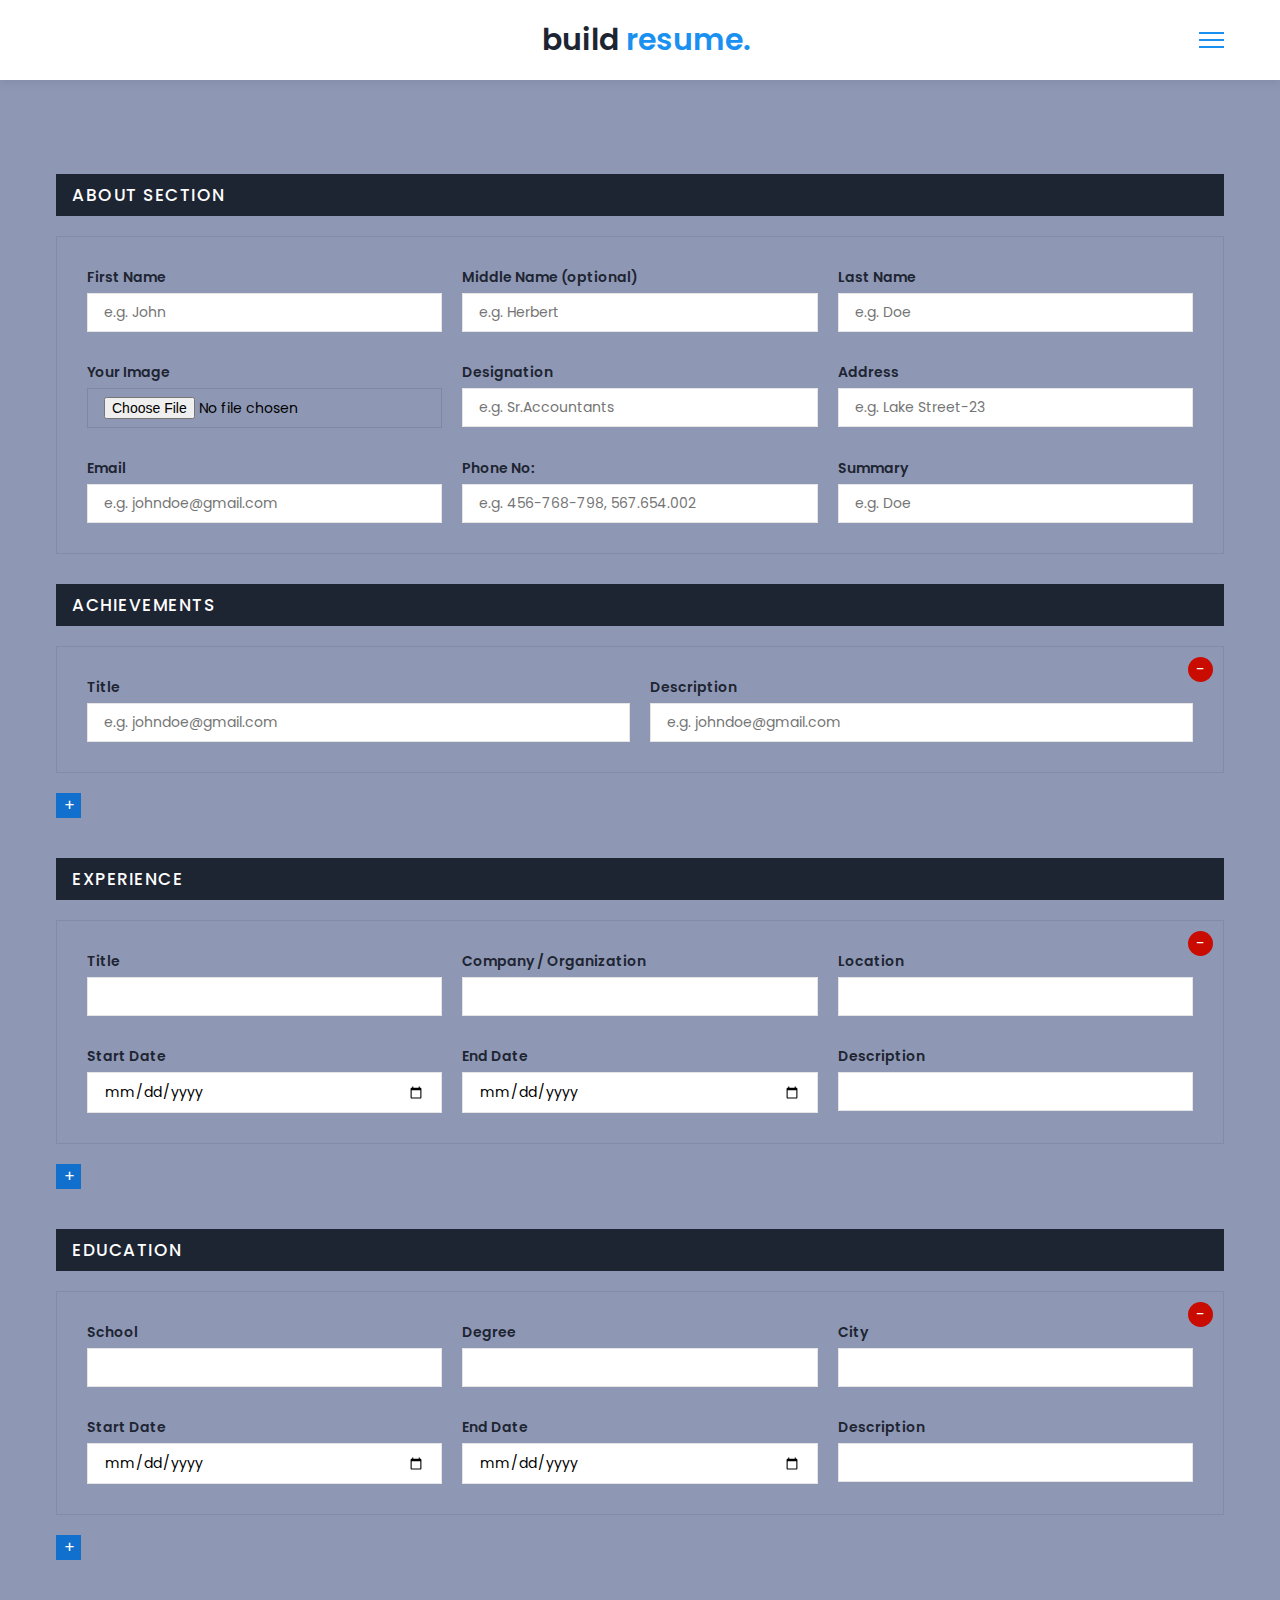
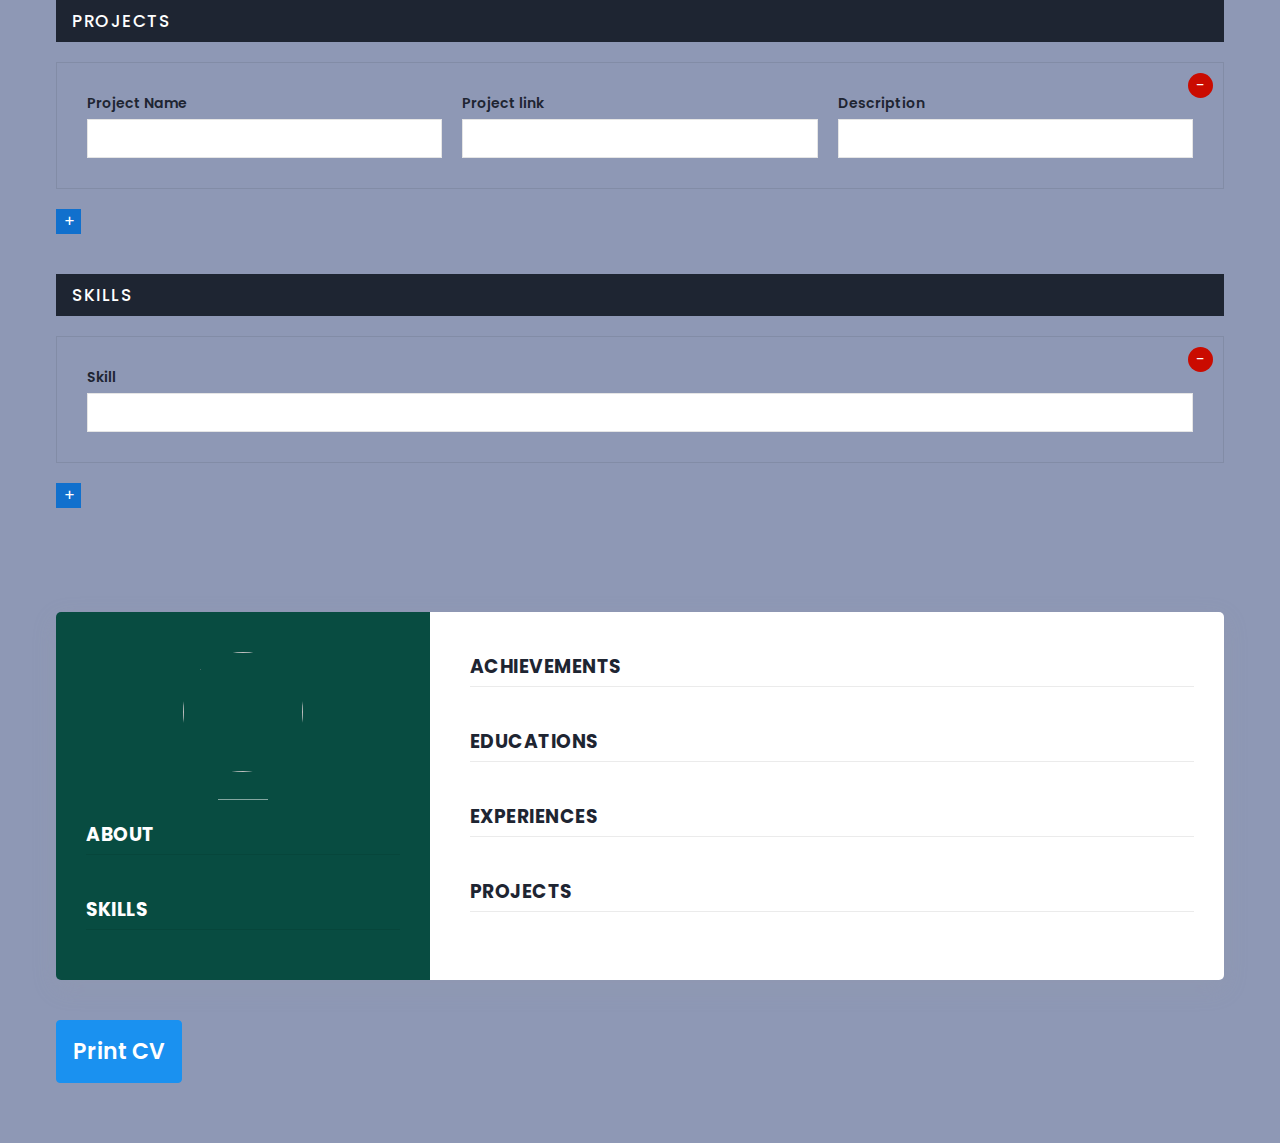
==== resume.html @ affbc3a3 "Add files via upload" ====
<!DOCTYPE html>
<html>
    <head>
        <meta charset="utf-8">
        <meta http-equiv="X-UA-Compatible" content="IE=edge">
        <title>Resume Page</title>
        <meta name="description" content="">
        <meta name="viewport" content="width=device-width, initial-scale=1">
        <!-- custom css -->
        <link rel="stylesheet" href="main.css">
    </head>
    <body>
        <nav class = "navbar bg-white">
            <div class="container">
                <div class = "navbar-content">
                    <div class = "brand-and-toggler">
                        <a href = "index.html" class = "navbar-brand">
                            <img src = "assets/images/curriculum-vitae.png" alt = "" class = "navbar-brand-icon">
                            <span class = "navbar-brand-text">build <span>resume.</span>
                        </a>
                        <button type = "button" class = "navbar-toggler-btn">
                            <div class = "bars">
                                <div class = "bar"></div>
                                <div class = "bar"></div>
                                <div class = "bar"></div>
                            </div>
                        </button>
                    </div>
                </div>
            </div>
        </nav>

        <section id = "about-sc" class = "">
            <div class = "container">
                <div class = "about-cnt">
                    <form action="" class="cv-form" id = "cv-form">
                        <div class = "cv-form-blk">
                            <div class = "cv-form-row-title">
                                <h3>about section</h3>
                            </div>
                            <div class = "cv-form-row cv-form-row-about">
                                <div class = "cols-3">
                                    <div class = "form-elem">
                                        <label for = "" class = "form-label">First Name</label>
                                        <input name = "firstname" type = "text" class = "form-control firstname" id = "" onkeyup="generateCV()" placeholder="e.g. John">
                                        <span class="form-text"></span>
                                    </div>
                                    <div class = "form-elem">
                                        <label for = "" class = "form-label">Middle Name <span class = "opt-text">(optional)</span></label>
                                        <input name = "middlename" type = "text" class = "form-control middlename" id = "" onkeyup="generateCV()" placeholder="e.g. Herbert">
                                        <span class="form-text"></span>
                                    </div>
                                    <div class = "form-elem">
                                        <label for = "" class = "form-label">Last Name</label>
                                        <input name = "lastname" type = "text" class = "form-control lastname" id = "" onkeyup="generateCV()" placeholder="e.g. Doe">
                                        <span class="form-text"></span>
                                    </div>
                                </div>

                                <div class="cols-3">
                                    <div class = "form-elem">
                                        <label for = "" class = "form-label">Your Image</label>
                                        <input name = "image" type = "file" class = "form-control image" id = "" accept = "image/*" onchange="previewImage()">
                                    </div>
                                    <div class = "form-elem">
                                        <label for = "" class = "form-label">Designation</label>
                                        <input name = "designation" type = "text" class = "form-control designation" id = "" onkeyup="generateCV()" placeholder="e.g. Sr.Accountants">
                                        <span class="form-text"></span>
                                    </div>
                                    <div class = "form-elem">
                                        <label for = "" class = "form-label">Address</label>
                                        <input name = "address" type = "text" class = "form-control address" id = "" onkeyup="generateCV()" placeholder="e.g. Lake Street-23">
                                        <span class="form-text"></span>
                                    </div>
                                </div>

                                <div class = "cols-3">
                                    <div class = "form-elem">
                                        <label for = "" class = "form-label">Email</label>
                                        <input name = "email" type = "text" class = "form-control email" id = "" onkeyup="generateCV()" placeholder="e.g. johndoe@gmail.com">
                                        <span class="form-text"></span>
                                    </div>
                                    <div class = "form-elem">
                                        <label for = "" class = "form-label">Phone No:</label>
                                        <input name = "phoneno" type = "text" class = "form-control phoneno" id = "" onkeyup="generateCV()" placeholder="e.g. 456-768-798, 567.654.002">
                                        <span class="form-text"></span>
                                    </div>
                                    <div class = "form-elem">
                                        <label for = "" class = "form-label">Summary</label>
                                        <input name = "summary" type = "text" class = "form-control summary" id = "" onkeyup="generateCV()" placeholder="e.g. Doe">
                                        <span class="form-text"></span>
                                    </div>
                                </div>
                            </div>
                        </div>

                        <div class="cv-form-blk">
                            <div class = "cv-form-row-title">
                                <h3>achievements</h3>
                            </div>

                            <div class = "row-separator repeater">
                                <div class = "repeater" data-repeater-list = "group-a">
                                    <div data-repeater-item>
                                        <div class = "cv-form-row cv-form-row-achievement">
                                            <div class = "cols-2">
                                                <div class = "form-elem">
                                                    <label for = "" class = "form-label">Title</label>
                                                    <input name = "achieve_title" type = "text" class = "form-control achieve_title" id = "" onkeyup="generateCV()" placeholder="e.g. johndoe@gmail.com">
                                                    <span class="form-text"></span>
                                                </div>
                                                <div class = "form-elem">
                                                    <label for = "" class = "form-label">Description</label>
                                                    <input name = "achieve_description" type = "text" class = "form-control achieve_description" id = "" onkeyup="generateCV()" placeholder="e.g. johndoe@gmail.com">
                                                    <span class="form-text"></span>
                                                </div>
                                            </div>
                                            <button data-repeater-delete type = "button" class = "repeater-remove-btn">-</button>
                                        </div>
                                    </div>
                                </div>
                                <button type = "button" data-repeater-create value = "Add" class = "repeater-add-btn">+</button>
                            </div>
                        </div>

                        <div class="cv-form-blk">
                            <div class = "cv-form-row-title">
                                <h3>experience</h3>
                            </div>

                            <div class = "row-separator repeater">
                                <div class = "repeater" data-repeater-list = "group-b">
                                    <div data-repeater-item>
                                        <div class = "cv-form-row cv-form-row-experience">
                                            <div class = "cols-3">
                                                <div class = "form-elem">
                                                    <label for = "" class = "form-label">Title</label>
                                                    <input name = "exp_title" type = "text" class = "form-control exp_title" id = "" onkeyup="generateCV()">
                                                    <span class="form-text"></span>
                                                </div>
                                                <div class = "form-elem">
                                                    <label for = "" class = "form-label">Company / Organization</label>
                                                    <input name = "exp_organization" type = "text" class = "form-control exp_organization" id = "" onkeyup="generateCV()">
                                                    <span class="form-text"></span>
                                                </div>
                                                <div class = "form-elem">
                                                    <label for = "" class = "form-label">Location</label>
                                                    <input name = "exp_location" type = "text" class = "form-control exp_location" id = "" onkeyup="generateCV()">
                                                    <span class="form-text"></span>
                                                </div>
                                            </div>

                                            <div class = "cols-3">
                                                <div class = "form-elem">
                                                    <label for = "" class = "form-label">Start Date</label>
                                                    <input name = "exp_start_date" type = "date" class = "form-control exp_start_date" id = "" onkeyup="generateCV()">
                                                    <span class="form-text"></span>
                                                </div>
                                                <div class = "form-elem">
                                                    <label for = "" class = "form-label">End Date</label>
                                                    <input name = "exp_end_date" type = "date" class = "form-control exp_end_date" id = "" onkeyup="generateCV()">
                                                    <span class="form-text"></span>
                                                </div>
                                                <div class = "form-elem">
                                                    <label for = "" class = "form-label">Description</label>
                                                    <input name = "exp_description" type = "text" class = "form-control exp_description" id = "" onkeyup="generateCV()">
                                                    <span class="form-text"></span>
                                                </div>
                                            </div>

                                            <button data-repeater-delete type = "button" class = "repeater-remove-btn">-</button>
                                        </div>
                                    </div>
                                </div>
                                <button type = "button" data-repeater-create value = "Add" class = "repeater-add-btn">+</button>
                            </div>
                        </div>

                        <div class="cv-form-blk">
                            <div class = "cv-form-row-title">
                                <h3>education</h3>
                            </div>

                            <div class = "row-separator repeater">
                                <div class = "repeater" data-repeater-list = "group-c">
                                    <div data-repeater-item>
                                        <div class = "cv-form-row cv-form-row-experience">
                                            <div class = "cols-3">
                                                <div class = "form-elem">
                                                    <label for = "" class = "form-label">School</label>
                                                    <input name = "edu_school" type = "text" class = "form-control edu_school" id = "" onkeyup="generateCV()">
                                                    <span class="form-text"></span>
                                                </div>
                                                <div class = "form-elem">
                                                    <label for = "" class = "form-label">Degree</label>
                                                    <input name = "edu_degree" type = "text" class = "form-control edu_degree" id = "" onkeyup="generateCV()">
                                                    <span class="form-text"></span>
                                                </div>
                                                <div class = "form-elem">
                                                    <label for = "" class = "form-label">City</label>
                                                    <input name = "edu_city" type = "text" class = "form-control edu_city" id = "" onkeyup="generateCV()">
                                                    <span class="form-text"></span>
                                                </div>
                                            </div>

                                            <div class = "cols-3">
                                                <div class = "form-elem">
                                                    <label for = "" class = "form-label">Start Date</label>
                                                    <input name = "edu_start_date" type = "date" class = "form-control edu_start_date" id = "" onkeyup="generateCV()">
                                                    <span class="form-text"></span>
                                                </div>
                                                <div class = "form-elem">
                                                    <label for = "" class = "form-label">End Date</label>
                                                    <input name = "edu_graduation_date" type = "date" class = "form-control edu_graduation_date" id = "" onkeyup="generateCV()">
                                                    <span class="form-text"></span>
                                                </div>
                                                <div class = "form-elem">
                                                    <label for = "" class = "form-label">Description</label>
                                                    <input name = "edu_description" type = "text" class = "form-control edu_description" id = "" onkeyup="generateCV()">
                                                    <span class="form-text"></span>
                                                </div>
                                            </div>

                                            <button data-repeater-delete type = "button" class = "repeater-remove-btn">-</button>
                                        </div>
                                    </div>
                                </div>
                                <button type = "button" data-repeater-create value = "Add" class = "repeater-add-btn">+</button>
                            </div>
                        </div>

                        <div class="cv-form-blk">
                            <div class = "cv-form-row-title">
                                <h3>projects</h3>
                            </div>

                            <div class = "row-separator repeater">
                                <div class = "repeater" data-repeater-list = "group-d">
                                    <div data-repeater-item>
                                        <div class = "cv-form-row cv-form-row-experience">
                                            <div class = "cols-3">
                                                <div class = "form-elem">
                                                    <label for = "" class = "form-label">Project Name</label>
                                                    <input name = "proj_title" type = "text" class = "form-control proj_title" id = "" onkeyup="generateCV()">
                                                    <span class="form-text"></span>
                                                </div>
                                                <div class = "form-elem">
                                                    <label for = "" class = "form-label">Project link</label>
                                                    <input name = "proj_link" type = "text" class = "form-control proj_link" id = "" onkeyup="generateCV()">
                                                    <span class="form-text"></span>
                                                </div>
                                                <div class = "form-elem">
                                                    <label for = "" class = "form-label">Description</label>
                                                    <input name = "proj_description" type = "text" class = "form-control proj_description" id = "" onkeyup="generateCV()">
                                                    <span class="form-text"></span>
                                                </div>
                                            </div>
                                            <button data-repeater-delete type = "button" class = "repeater-remove-btn">-</button>
                                        </div>
                                    </div>
                                </div>
                                <button type = "button" data-repeater-create value = "Add" class = "repeater-add-btn">+</button>
                            </div>
                        </div>

                        <div class="cv-form-blk">
                            <div class = "cv-form-row-title">
                                <h3>skills</h3>
                            </div>

                            <div class = "row-separator repeater">
                                <div class = "repeater" data-repeater-list = "group-e">
                                    <div data-repeater-item>
                                        <div class = "cv-form-row cv-form-row-skills">
                                            <div class = "form-elem">
                                                <label for = "" class = "form-label">Skill</label>
                                                <input name = "skill" type = "text" class = "form-control skill" id = "" onkeyup="generateCV()">
                                                <span class="form-text"></span>
                                            </div>
                                            
                                            <button data-repeater-delete type = "button" class = "repeater-remove-btn">-</button>
                                        </div>
                                    </div>
                                </div>
                                <button type = "button" data-repeater-create value = "Add" class = "repeater-add-btn">+</button>
                            </div>
                        </div>
                    </form>
                </div>
            </div>
        </section>

        <section id = "preview-sc" class = "print_area">
            <div class = "container">
                <div class = "preview-cnt">
                    <div class = "preview-cnt-l bg-green text-white">
                        <div class = "preview-blk">
                            <div class = "preview-image">
                                <img src = "" alt = "" id = "image_dsp"> 
                            </div>
                            <div class = "preview-item preview-item-name">
                                <span class = "preview-item-val fw-6" id = "fullname_dsp"></span>
                            </div>
                            <div class = "preview-item">
                                <span class = "preview-item-val text-uppercase fw-6 ls-1" id = "designation_dsp"></span>
                            </div>
                        </div>

                        <div class = "preview-blk">
                            <div class = "preview-blk-title">
                                <h3>about</h3>
                            </div>
                            <div class = "preview-blk-list">
                                <div class = "preview-item">
                                    <span class = "preview-item-val" id = "phoneno_dsp"></span>
                                </div>
                                <div class = "preview-item">
                                    <span class = "preview-item-val" id = "email_dsp"></span>
                                </div>
                                <div class = "preview-item">
                                    <span class = "preview-item-val" id = "address_dsp"></span>
                                </div>
                                <div class = "preview-item">
                                    <span class = "preview-item-val" id = "summary_dsp"></span>
                                </div>
                            </div>
                        </div>

                        <div class = "preview-blk">
                            <div class = "preview-blk-title">
                                <h3>skills</h3>
                            </div>
                            <div class = "skills-items preview-blk-list" id = "skills_dsp">
                                <!-- skills list here -->
                            </div>
                        </div>
                    </div>

                    <div class = "preview-cnt-r bg-white">
                        <div class = "preview-blk">
                            <div class = "preview-blk-title">
                                <h3>Achievements</h3>
                            </div>
                            <div class = "achievements-items preview-blk-list" id = "achievements_dsp"></div>
                        </div>

                        <div class = "preview-blk">
                            <div class = "preview-blk-title">
                                <h3>educations</h3>
                            </div>
                            <div class = "educations-items preview-blk-list" id = "educations_dsp"></div>
                        </div>

                        <div class = "preview-blk">
                            <div class = "preview-blk-title">
                                <h3>experiences</h3>
                            </div>
                            <div class = "experiences-items preview-blk-list" id = "experiences_dsp"></div>
                        </div>

                        <div class = "preview-blk">
                            <div class = "preview-blk-title">
                                <h3>projects</h3>
                            </div>
                            <div class = "projects-items preview-blk-list" id = "projects_dsp"></div>
                        </div>
                    </div>
                </div>
            </div>
        </section>

        <section class = "print-btn-sc">
            <div class = "container">
                <button type = "button" class = "print-btn btn btn-primary" onclick="printCV()">Print CV</button>
            </div>
        </section>


        

        <!-- jquery cdn -->
        <script src="https://code.jquery.com/jquery-3.6.4.js" integrity="sha256-a9jBBRygX1Bh5lt8GZjXDzyOB+bWve9EiO7tROUtj/E=" crossorigin="anonymous"></script>
        <!-- jquery repeater cdn -->
        <script src="https://cdnjs.cloudflare.com/ajax/libs/jquery.repeater/1.2.1/jquery.repeater.js" integrity="sha512-bZAXvpVfp1+9AUHQzekEZaXclsgSlAeEnMJ6LfFAvjqYUVZfcuVXeQoN5LhD7Uw0Jy4NCY9q3kbdEXbwhZUmUQ==" crossorigin="anonymous" referrerpolicy="no-referrer"></script>
        <!-- custom js -->
        <script src = "./script.js"></script>
        <!-- app js -->
        <script src="./app.js"></script>
    </body>
</html>
---- main.css ----
@import url('https://fonts.googleapis.com/css2?family=Manrope:wght@200;300;400;500;600;700;800&family=Poppins:ital,wght@0,100;0,200;0,300;0,400;0,500;0,600;0,700;0,800;0,900;1,100;1,200;1,300;1,400;1,500;1,600;1,700;1,800;1,900&display=swap');

:root{
    --clr-blue: #1A91F0;
    --clr-blue-mid: #1170CD;
    --clr-blue-dark: #1A1C6A;
    --clr-white: #fff;
    --clr-bright: #EFF2F9;
    --clr-dark: #1e2532;
    --clr-black: #000;
    --clr-grey: #656e83;
    --clr-green: #084C41;
    --font-poppins: 'Poppins', sans-serif;
    --font-manrope: 'Manrope', sans-serif;;
    --transition: all 300ms ease-in-out;
}

*{
    padding: 0;
    margin: 0;
    box-sizing: border-box;
}

html{
    font-size: 10px;
}

body{
    font-size: 1.6rem;
    font-family: var(--font-poppins);
    background-color: rgba(30, 49, 108, 0.5);
}

button{
    border: none;
    background-color: transparent;
    outline: 0;
    cursor: pointer;
    font-family: inherit;
}

img{
    width: 100%;
    display: block;
}

a{
    text-decoration: none;
}

/* fonts */
.font-poppins{font-family: var(--font-poppins);}
.font-manrope{font-family: var(--font-manrope);}

/* text colors */
.text-blue{color: var(--clr-blue);}
.text-blue-mid{color: var(--clr-blue-mid);}
.text-blue-dark{color: var(--clr-blue-dark);}
.text-bright{color: var(--clr-bright);}
.text-dark{color: var(--clr-dark);}
.text-grey{color: var(--clr-grey);}
.text-white{color: var(--clr-white);}

/* backgrounds */
.bg-blue{background-color: var(--clr-blue);}
.bg-blue-mid{background-color: var(--clr-blue-mid);}
.bg-blue-dark{background-color: var(--clr-blue-dark);}
.bg-bright{background-color: var(--clr-bright);}
.bg-dark{background-color: var(--clr-dark);}
.bg-grey{background-color: var(--clr-grey);}
.bg-white{background-color: var(--clr-white);}
.bg-black{background-color: var(--clr-black);}
.bg-green{background-color: var(--clr-green);}

.text-center{ text-align: center;}
.text-left{text-align: left;}
.text-right{text-align: right;}
.text-uppercase{text-transform: uppercase;}
.text-lowercase{text-transform: lowercase;}
.text-capitalize{text-transform: capitalize;}
.text{
    color: var(--clr-dark);
    opacity: 0.9;
    margin: 2rem 0;
    line-height: 1.6;
}

.fw-2{font-weight: 200;}
.fw-3{font-weight: 300;}
.fw-4{font-weight: 400;}
.fw-5{font-weight: 500;}
.fw-6{font-weight: 600;}
.fw-7{font-weight: 700;}
.fw-8{font-weight: 800;}

.fs-13{font-size: 13px;}
.fs-14{font-size: 14px;}
.fs-15{font-size: 15px;}
.fs-16{font-size: 16px;}
.fs-17{font-size: 17px;}
.fs-18{font-size: 18px;}
.fs-19{font-size: 19px;}
.fs-20{font-size: 20px;}
.fs-21{font-size: 21px;}
.fs-22{font-size: 22px;}
.fs-23{font-size: 23px;}
.fs-24{font-size: 24px;}
.fs-25{font-size: 25px;}

.ls-1{letter-spacing: 1px;}
.ls-2{letter-spacing: 2px;}

.container{
    max-width: 1200px;
    margin: 0 auto;
    padding: 0 1.6rem;
   
}

/* bars button */
.bars{
    display: flex;
    flex-direction: column;
    justify-content: space-between;
    height: 16.5px;
    width: 25px;
}
.bars .bar{
    width: 100%;
    height: 2px;
    background-color: var(--clr-blue);
    transition: var(--transition);
}

.bars:hover .bar{
    background-color: var(--clr-dark);
}

/* buttons */
.btn{
    font-size: 14.5px;
    font-weight: 600;
    padding: 1.4rem 1.6rem;
    border-radius: 4px;
    display: inline-block;
}

.btn-primary{
    background-color: var(--clr-blue);
    color: var(--clr-white);
    border: 1px solid var(--clr-blue);
    transition: var(--transition);
}

.btn-primary:hover{
    background-color: transparent;
    color: var(--clr-dark);
    border-color: var(--clr-grey);
}

.btn-secondary{
    background-color: transparent;
    color: var(--clr-dark);
    border: 1px solid var(--clr-grey);
    transition: var(--transition);
}

.btn-secondary:hover{
    background-color: var(--clr-blue);
    color: var(--clr-white);
    border-color: var(--clr-blue);
}

.btn-group button:first-child, .btn-group a:first-child{
    margin-right: 1rem!important;
}

/* navbar part */
.navbar{
    height: 80px;
    display: flex;
    align-items: center;
    box-shadow: rgba(0, 0, 0, 0.08) 0px 3px 8px;
}

.navbar .container{
    width: 100%;
}
.navbar-brand{
    margin-left: -20%;

}
.navbar-brand{
    display: flex;
    align-items: center;
    justify-content: flex-start;
    font-size: 3rem;
}
.navbar-brand-text{
    color: var(--clr-dark);
    font-weight: 600;
    
}
.navbar-brand-text span{
    color: var(--clr-blue);
}
.navbar-brand-icon{
    width: 30px;
    margin-right: 6px;
    opacity: 0.8;
}
.brand-and-toggler{
    display: flex;
    align-items: center;
    justify-content: space-between;
}
.header{
    min-height: calc(100vh - 80px);
    display: flex;
    flex-direction: column;
    align-items: center;
    justify-content: center;
    background-size: cover;
    background-position: center;
    background: transparent;
    /* background-blend-mode:overlay; */
}

#backvid{
    position: absolute;
    right: 0;
    bottom: 0;
    left: 0;
    top: 0;
    object-fit: cover;
    z-index: -1;
    width: 100%;
    height: 100%;
}



.lg-title {
    letter-spacing: 8px;
    font-family: monospace;
    width: 100%;
    white-space: nowrap;
    overflow: hidden;
    margin: 1.4rem 0;
    font-size: 22px;
    line-height: 1.4;
    color: var(--clr-bright);
}
    /* animation:
        typing 2s steps(18),
        cur .4s step-end infinite alternate;

@keyframes cur {
    50%{ border-color:transparent ;}
}
@keyframes typing {
    from {
        width: 0;
    }
} */


/* .header#header {
    background-image: url(C:\Users\samra\Desktop\Resume_Hackathon\assets\abc.jpg);
} */

.header-content{
    max-width: 740px;
    margin-right: auto;
    margin-left: auto;
}
.header-content img{
    max-width: 760px;
    border-top-right-radius: 8px;
    border-top-left-radius: 8px;
    margin-top: 3.2rem;
}

.header-content p{
    margin-top: 5rem;
    margin-bottom: 2.6rem;
    line-height: 1.6;
    font-size: 20px;
    color: var(--clr-white);
}

.btn{
    margin-top: 2rem;
    font-size: 22px;
}
.btn:hover{
    scale: 1.1;
    background-color: rgba(0, 0, 0, 0.3);
    color: var(--clr-blue);
}




/* section one */
.section-one{
    padding: 64px 0;
    min-height: 80vh;
    display: flex;
    align-items: center;
}
.section-one-l img{
    position: relative;
    margin-left: -50%;
    
    width: 150%;

}
.section-one-r{
    margin-top: 4rem;
}

.section-one .btn-group{
    margin-top: 2rem;
}
.section-one-r{
    max-width: 545px;
    margin-right: auto;
    margin-left: auto;
}
.section-one-r .btn-group{
    display: flex;
    margin-top: 3rem;
    gap: 3rem;
}
.text{
    font-size: 25px;
    margin-top: 3rem;
}


/* section two */
.section-two{
    padding: 64px 0;
}
.section-two .section-items{
    display: grid;
    gap: 2rem;
}

.section-two .section-item{
    max-width: 350px;
    text-align: center;
    margin-right: auto;
    margin-left: auto;
}
.section-two .section-item-icon{
    margin: 1rem 0;
}
.section-two .section-item-icon img{
    width: 80px;

    margin-right: auto;
    margin-left: auto;
}
.section-two .section-item-title{
    color: var(--clr-blue-dark);
    font-size: 1.8rem;
    font-weight: 600;
}
.section-two .text{
    margin: 0.9rem 0;
}

/* footer */
.footer{
    padding: 3rem 0;
}
.footer-content p{
    color: var(--clr-grey);
}
.footer-content p span{
    color: var(--clr-white);
}

/* media queries */
@media screen and (min-width: 768px){
    .section-two .section-items{
        grid-template-columns: repeat(2, 1fr);
    }
    .lg-title{
        font-size: 40px;
    }
}

@media screen and (min-width: 992px){
    .section-one-content{
        display: grid;
        grid-template-columns: repeat(2, 1fr);
        column-gap: 3rem;
    }
    .section-one-r{
        text-align: left;
    }
    .section-two .section-items{
        grid-template-columns: repeat(3, 1fr);
    }
    .section-two .section-item{
        text-align: left;
    }
    .section-two .section-item-icon img{
        margin-left: 0;
    }
    .lg-title{
        font-size: 45px;
    }
}




/* resume page */
#about-sc{
    padding: 64px 0;
}

.cv-form-row-title{
    background-color: var(--clr-dark);
    padding: 0.8rem 1.6rem;
    margin-bottom: 2rem;
}

.cv-form-row-title h3{
    color: var(--clr-white);
    font-weight: 500;
    text-transform: uppercase;
    letter-spacing: 1.5px;
    font-size: 1.7rem;
}
.cv-form-blk{
    margin: 3rem 0;
}
.cv-form-row{
    padding: 3rem 2rem 0 2rem;
    border: 1px solid rgba(0, 0, 0, 0.08);
    margin-bottom: 1rem;
    position: relative;
}
textarea{
    resize: none;
}
.form-elem{
    margin-bottom: 3rem;
    position: relative;
}
.form-label{
    display: block;
    font-weight: 600;
    font-size: 14px;
    color: var(--clr-dark);
    margin-bottom: 0.5rem;
}
.form-control{
    border-radius: none;
    border: 1px solid rgba(0, 0, 0, 0.1);
    font-size: 14px;
    padding: 0.8rem 1.6rem;
    font-family: inherit;
    width: 100%;
    outline: 0;
    transition: var(--transition);
}

.form-control:focus{
    border-color: rgba(0, 0, 0, 0.3);
}
.form-text{
    color: #ca0b00;
    font-size: 12px;
    position: absolute;
    letter-spacing: 0.5px;
    top: calc(100% + 2px);
    left: 0;
    width: 100%;
}
.cols-3, .cols-2{
    display: grid;
}
.repeater-add-btn{
    width: 25px;
    height: 25px;
    background-color: var(--clr-blue-mid);
    font-size: 1.6rem;
    color: var(--clr-white);
    margin: 1rem 0;
}
.repeater-remove-btn{
    position: absolute;
    top: 10px;
    right: 10px;
    z-index: 999;
    width: 25px;
    height: 25px;
    border-radius: 50%;
    background-color: #ca0b00;
    color: var(--clr-white);
    font-size: 1.6rem;
}

/* preview section */
.preview-cnt{
    border-radius: 5px;
    display: grid;
    grid-template-columns: 32% auto;
    box-shadow: rgba(149, 157, 165, 0.2) 0px 8px 24px;
    overflow: hidden;
}

.preview-cnt-l{
    padding: 3rem 3rem 2rem 3rem;
}
.preview-cnt-r{
    padding: 3rem 3rem 3rem 4rem;
}
.preview-cnt-l .preview-blk:nth-child(1){
    text-align: center;
}
.preview-image{
    width: 120px;
    height: 120px;
    border-radius: 50%;
    overflow: hidden;
    margin-right: auto;
    margin-left: auto;
}
.preview-image img{
    width: 100%;
    height: 100%;
    object-fit: cover;
}
.preview-item-name{
    font-size: 2.4rem;
    font-weight: 600;
    margin: 1.8rem 0;
    position: relative;
}
.preview-item-name::after{
    position: absolute;
    content: "";
    bottom: -10px;
    width: 50px;
    height: 1.5px;
    background-color: rgba(255, 255, 255, 0.5);
    left: 50%;
    transform: translateX(-50%);
}
.preview-blk{
    padding: 1rem 0;
    margin-bottom: 1rem;
}
.preview-blk-title h3{
    text-transform: uppercase;
    letter-spacing: 0.5px;
    border-bottom: 0.5px solid rgba(0, 0, 0, 0.08);
    padding-bottom: 0.5rem;
}
.preview-blk-title{
    margin-bottom: 1rem;
}
.preview-blk-list .preview-item{
    font-size: 1.5rem;
    margin-bottom: 0.2rem;
    opacity: 0.95;
}
.preview-cnt-r .preview-blk-title{
    color: var(--clr-dark);
}
.preview-cnt-r .preview-blk-list .preview-item{
    margin-top: 1.8rem;
}

.achievements-items.preview-blk-list .preview-item span:first-child,
.educations-items.preview-blk-list .preview-item span:first-child,
.experiences-items.preview-blk-list .preview-item span:first-child{
    display: block;
    font-weight: 600;
    margin-bottom: 1rem;
    background-color: rgba(0, 0, 0, 0.03);
}

.educations-items.preview-blk-list .preview-item span:nth-child(2),
.experiences-items.preview-blk-list .preview-item span:nth-child(2){
    font-weight: 600;
    margin-right: 1rem;
}

.educations-items.preview-blk-list .preview-item span:nth-child(3),
.experiences-items.preview-blk-list .preview-item span:nth-child(3){
    font-style: italic;
    margin-right: 1rem;
}

.educations-items.preview-blk-list .preview-item span:nth-child(4),
.educations-items.preview-blk-list .preview-item span:nth-child(5),
.experiences-items.preview-blk-list .preview-item span:nth-child(4),
.experiences-items.preview-blk-list .preview-item span:nth-child(5){
    margin-right: 1rem;
    background-color: var(--clr-green);
    color: var(--clr-white);
    padding: 0 1rem;
    border-radius: 0.6rem;
}

.educations-items.preview-blk-list .preview-item span:nth-child(6),
.experiences-items.preview-blk-list .preview-item span:nth-child(6){
    font-size: 13.5px;
    display: block;
    opacity: 0.8;
    margin-top: 1rem;
}
.projects-items.preview-blk-list .preview-item span{
    display: block;
}


@media screen and (min-width: 430px){
    .cols-3{
        grid-template-columns: repeat(3, 1fr);
        column-gap: 1rem;
    }
    .cols-2{
        grid-template-columns: repeat(2, 1fr);
        column-gap: 1rem;
    }
    .section-one-l img{
        position: relative;
        margin-left: 2%;
        width: 70%;
    }
    .lg-title{
        font-weight: 600;
        font-size: 20px;
    }
    .navbar-brand{
        margin: auto;
    }

}

@media screen and (min-width: 590px){
    .cols-3{
        grid-template-columns: repeat(3, 1fr);
        column-gap: 1rem;
    }
    .cols-2{
        grid-template-columns: repeat(2, 1fr);
        column-gap: 1rem;
    }
    .section-one-l img{
        position: relative;
        margin-left: 10%;
        width: 70%;
    }
    .lg-title{
        font-size: 27px;
    }
    .navbar-brand{
        margin: auto;
    }
}

@media screen and (min-width: 768px){
    .cols-3{
        grid-template-columns: repeat(3, 1fr);
        column-gap: 2rem;
    }
    .cols-2{
        grid-template-columns: repeat(2, 1fr);
        column-gap: 2rem;
    }
    .section-one-l img{
        position: relative;
        margin-left: -15%;
        width: 110%;
    }
    .navbar-brand{
        margin: auto;
    }
    
}

@media screen and (min-width: 992px){
    .cv-form-row{
        padding: 3rem 3rem 0rem 3rem;
    }
    .cols-3{
        grid-template-columns: repeat(3, 1fr);
    }
    .section-one-l img{
        position: relative;
        margin-left: -50%;
        width: 160%;
    }
    .section-two .section-items{
        display: grid;
        gap: 5rem;
    }
}

.print-btn-sc{
    margin: 2rem 0 6rem 0;
}

/* print section */
@media print{
    body *{
        visibility: hidden;
    }

    .non_print_area{
        display: none;
    }

    .print_area, .print_area *{
        visibility: visible;
    }

    .print_area{
        width: 100%;
        position: absolute;
        left: 0;
        top: 0;
        overflow: hidden;
    }
}
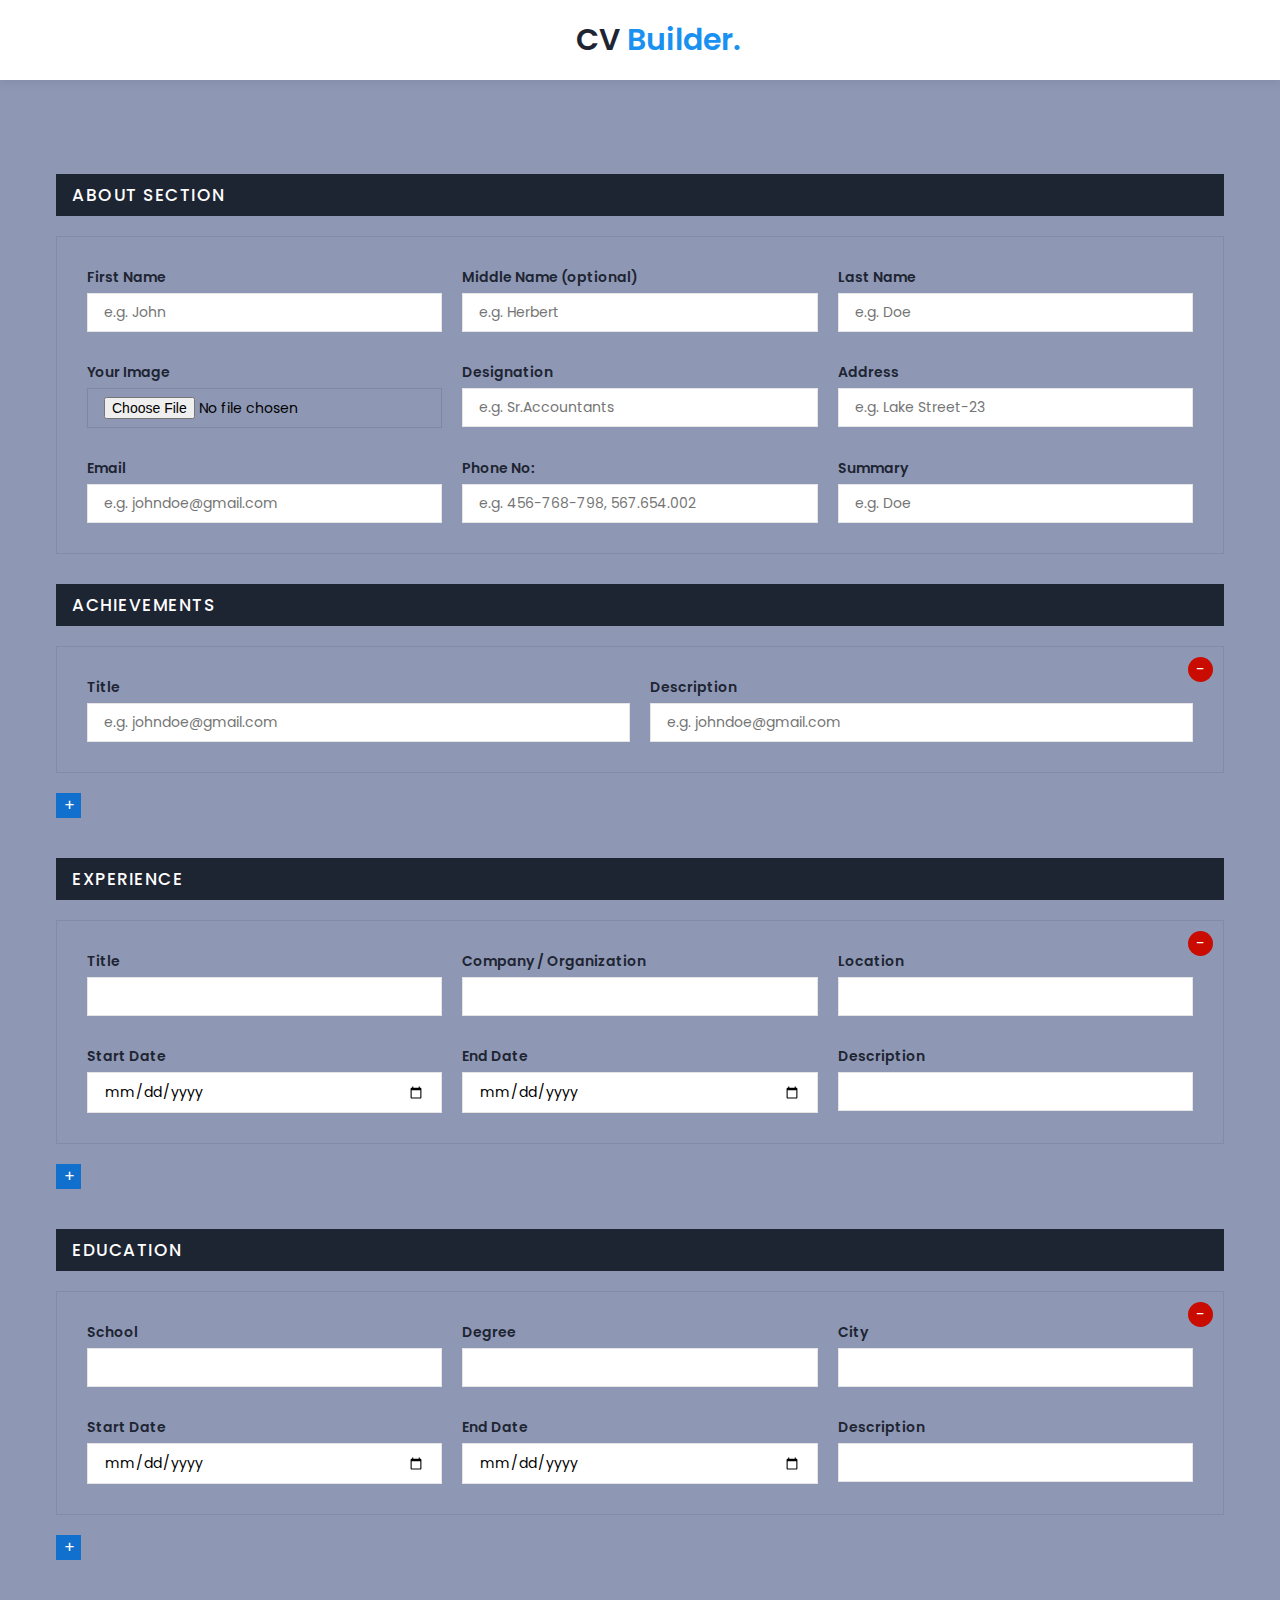
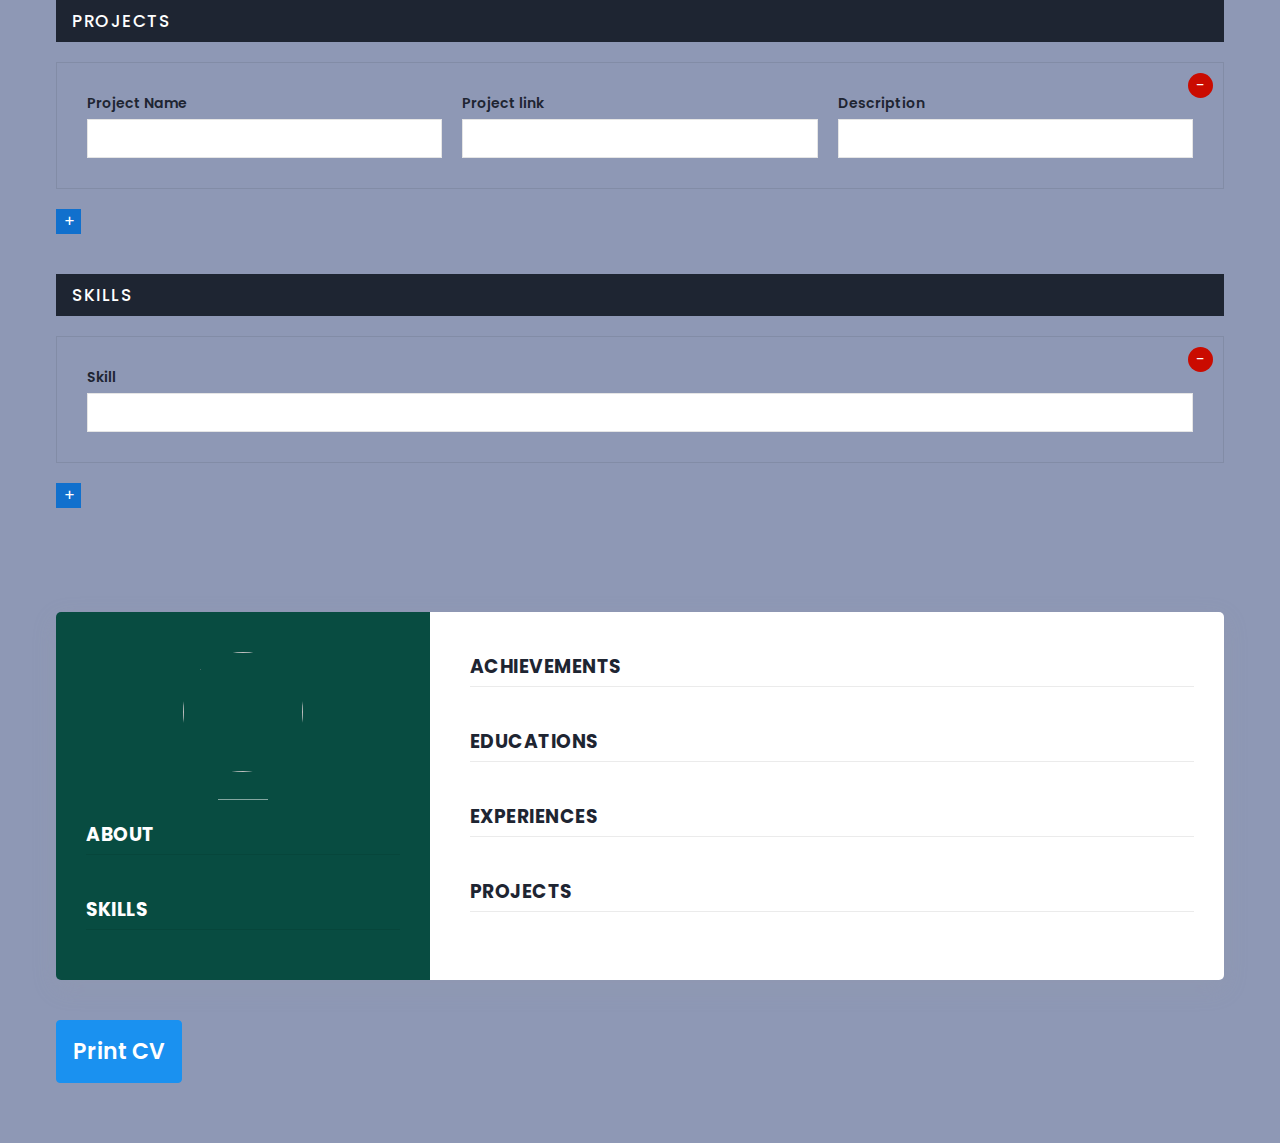
==== commit faba870e: "Update resume.html" ====
--- a/resume.html
+++ b/resume.html
@@ -16,14 +16,14 @@
                     <div class = "brand-and-toggler">
                         <a href = "index.html" class = "navbar-brand">
                             <img src = "assets/images/curriculum-vitae.png" alt = "" class = "navbar-brand-icon">
-                            <span class = "navbar-brand-text">build <span>resume.</span>
+                            <span class = "navbar-brand-text">CV<span> Builder.</span>
                         </a>
                         <button type = "button" class = "navbar-toggler-btn">
-                            <div class = "bars">
+<!--                             <div class = "bars">
                                 <div class = "bar"></div>
                                 <div class = "bar"></div>
                                 <div class = "bar"></div>
-                            </div>
+                            </div> -->
                         </button>
                     </div>
                 </div>
@@ -387,4 +387,4 @@
         <!-- app js -->
         <script src="./app.js"></script>
     </body>
-</html>+</html>
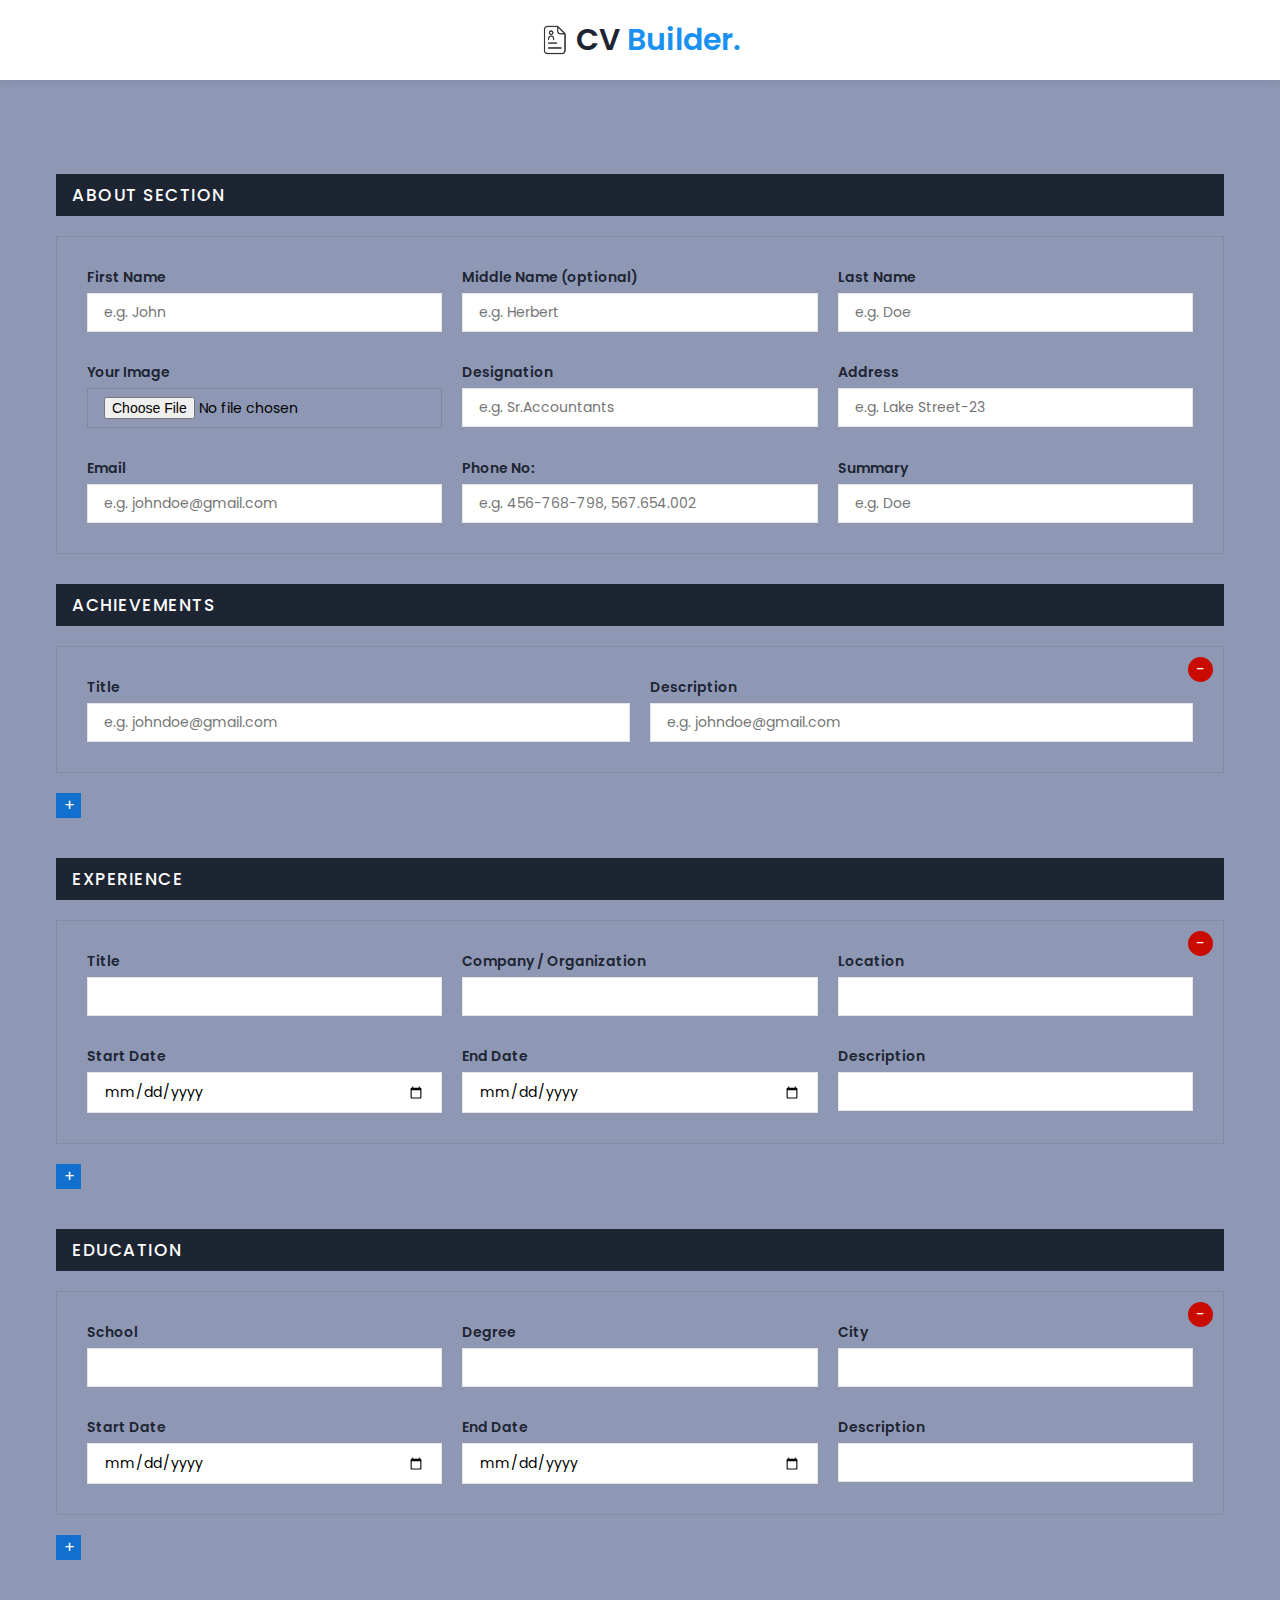
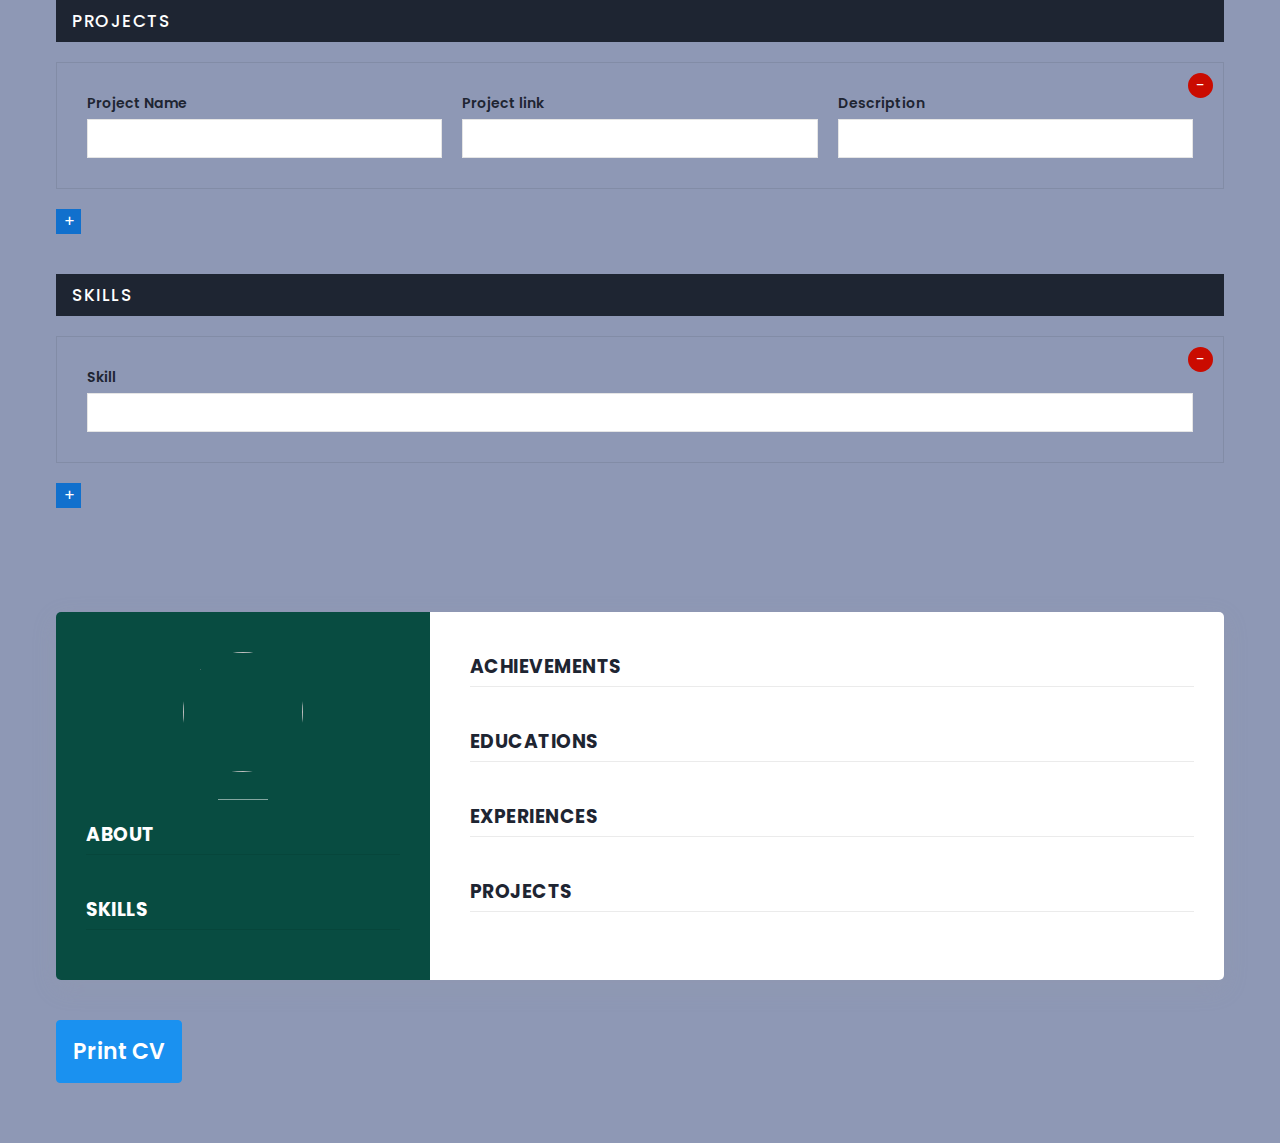
==== commit 897933bc: "Update resume.html" ====
--- a/resume.html
+++ b/resume.html
@@ -8,6 +8,7 @@
         <meta name="viewport" content="width=device-width, initial-scale=1">
         <!-- custom css -->
         <link rel="stylesheet" href="main.css">
+         <link rel="shortcut icon" href="assets/icon.jpeg" type="image/x-icon">
     </head>
     <body>
         <nav class = "navbar bg-white">
@@ -15,7 +16,7 @@
                 <div class = "navbar-content">
                     <div class = "brand-and-toggler">
                         <a href = "index.html" class = "navbar-brand">
-                            <img src = "assets/images/curriculum-vitae.png" alt = "" class = "navbar-brand-icon">
+                            <img src = "./assets/icon.jpeg" alt = "" class = "navbar-brand-icon">
                             <span class = "navbar-brand-text">CV<span> Builder.</span>
                         </a>
                         <button type = "button" class = "navbar-toggler-btn">
